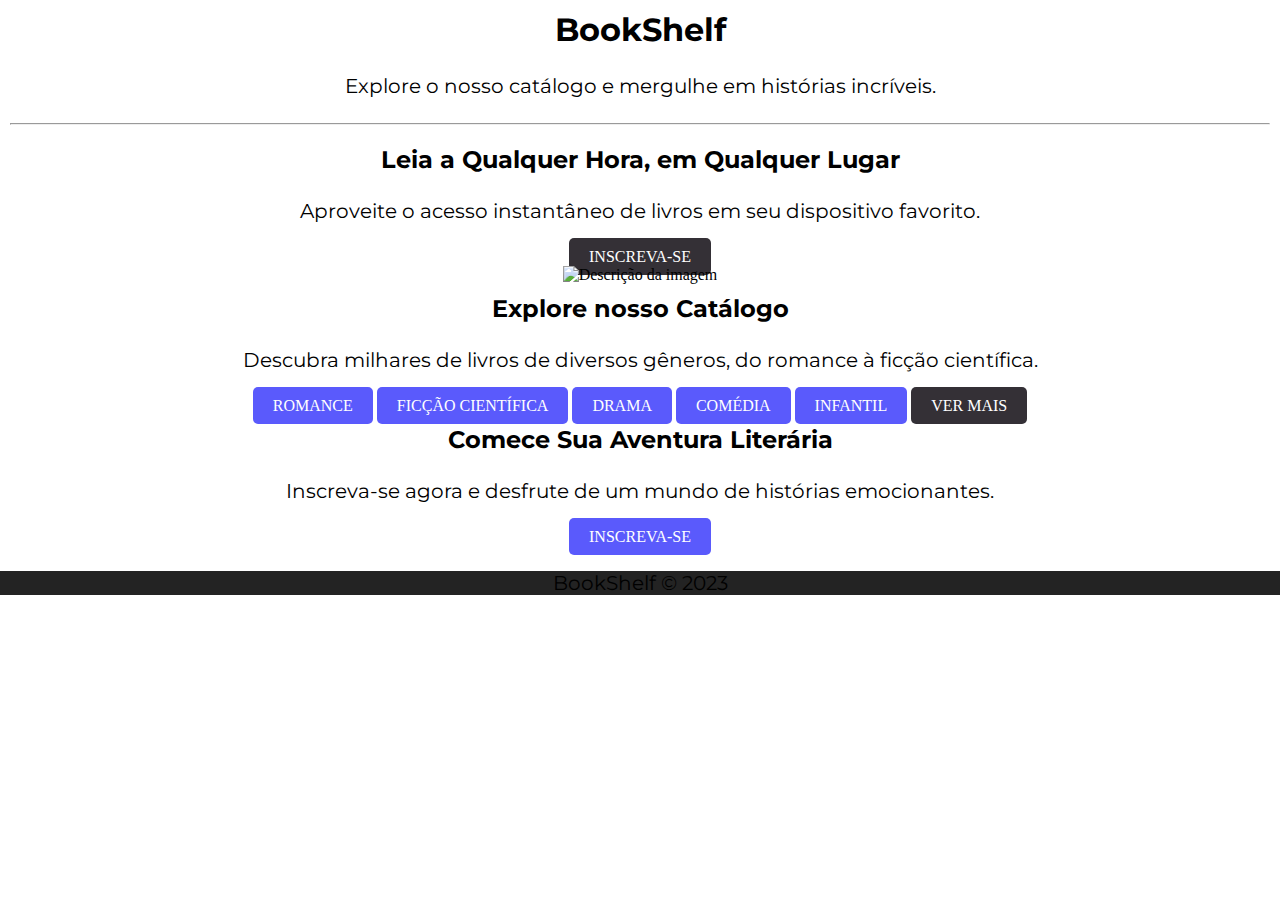
==== exercicio3/index.html @ 45186767 "exercicio3" ====
<!DOCTYPE html>
<html lang="pt-br">
    <head>
        <meta charset="UTF-8">
        <meta name="viewport" content="width=device-width">
        <link rel="stylesheet" href="index.css">
        <title>BookShelf</title>
    </head>
    <body>
        <header>
            <h1>BookShelf</h1>
            <p>Explore o nosso catálogo e mergulhe em histórias incríveis.</p>
            <hr>
        </header>

        <section>
            <h2>Leia a Qualquer Hora, em Qualquer Lugar</h2>
            <p>Aproveite o acesso instantâneo de livros em seu dispositivo favorito.</p>
            
            <ul>
                <li class="selected">INSCREVA-SE</li>
            </ul>

            <img src="https://cdn.areademembros.com/files/instancia_1851/editor/Qvf96xBRVbNH1sNAuVuCh55z6vd0dtCROHO8tEVM.svg" alt="Descrição da imagem">

            <h2>Explore nosso Catálogo</h2>
            <p>Descubra milhares de livros de diversos gêneros, do romance à ficção científica.</p>

            <ul>
                <li>ROMANCE</li>
                <li>FICÇÃO CIENTÍFICA</li>
                <li>DRAMA</li>
                <li>COMÉDIA</li>
                <li>INFANTIL</li>
                <li class="selected">VER MAIS</li>
            </ul>

            <h2>Comece Sua Aventura Literária</h2>
            <p>Inscreva-se agora e desfrute de um mundo de histórias emocionantes.</p>

            <li>INSCREVA-SE</li>

            <footer>
                <p>BookShelf &copy; 2023</p>
            </footer>
        
        </section>


    </body>
</html>
---- exercicio3/index.css ----
@import url('https://fonts.googleapis.com/css2?family=Montserrat:ital,wght@0,100..900;1,100..900&display=swap');

*{
    margin: 0;
    padding: 0;
    box-sizing: border-box;
}

header{
    text-align: center;
    margin-top: 20px;
    margin: 10px;
}

h1{
    font-family: "Montserrat", sans-serif;
}

h2{
    font-family: "Montserrat", sans-serif;
    margin-top: 20px;
    margin: 10px;
}

p{
    font-family: "Montserrat", sans-serif;
    font-size: 20px;
    margin-top: 25px;
    margin: 25px;
}

section{
    text-align: center;
    margin-top: 20px;
    margin-bottom: 20px;
}

li{
    display: inline;
    cursor: pointer;
    color: white;
    background-color: rgb(90, 90, 252);
    border: none;
    padding: 10px 20px;
    border-radius: 5px;
}

footer{
    background-color: #232323;
    text-align: center;

}

.selected {
    border-color: hsl(231, 74%, 56%);
    background-color: hsl(280, 5%, 20%);
}
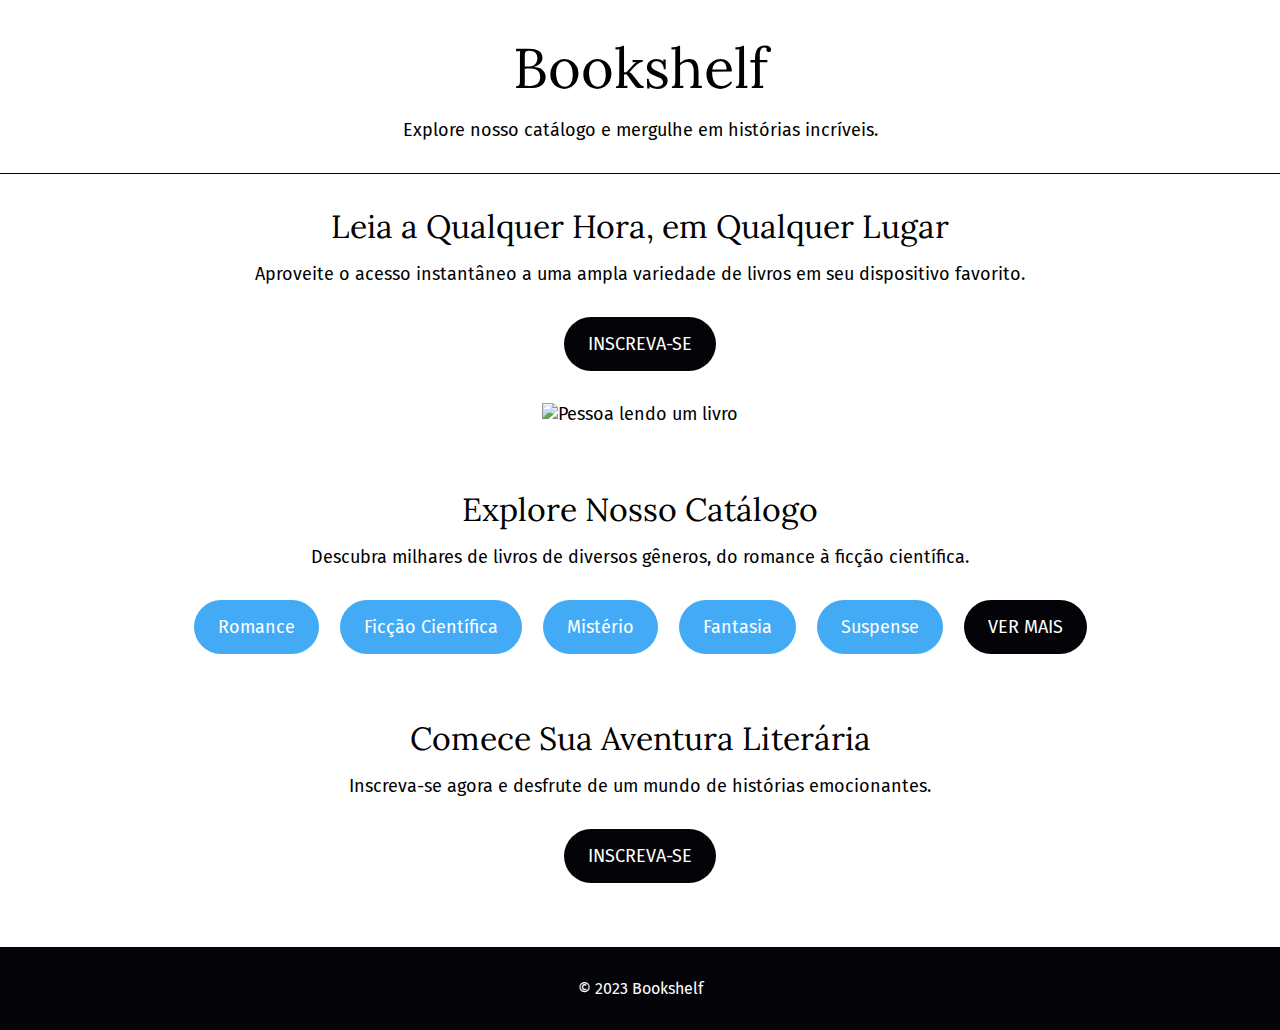
==== commit 49dfd6f4: "Exercicio3 (Completo)" ====
--- a/exercicio3/index.html
+++ b/exercicio3/index.html
@@ -1,51 +1,53 @@
 <!DOCTYPE html>
 <html lang="pt-br">
-    <head>
-        <meta charset="UTF-8">
-        <meta name="viewport" content="width=device-width">
-        <link rel="stylesheet" href="index.css">
-        <title>BookShelf</title>
-    </head>
-    <body>
-        <header>
-            <h1>BookShelf</h1>
-            <p>Explore o nosso catálogo e mergulhe em histórias incríveis.</p>
-            <hr>
-        </header>
 
-        <section>
+<head>
+    <meta charset="UTF-8">
+    <meta name="viewport" content="width=device-width, initial-scale=1.0">
+    <title>Bookshelf</title>
+    <link rel="stylesheet" href="index.css">
+    <link rel="preconnect" href="https://fonts.googleapis.com">
+    <link rel="preconnect" href="https://fonts.gstatic.com" crossorigin>
+    <link href="https://fonts.googleapis.com/css2?family=Fira+Sans:wght@400;700&family=Lora:wght@400&display=swap" rel="stylesheet">
+</head>
+
+<body>
+    <header>
+        <h1>Bookshelf</h1>
+        <p>Explore nosso catálogo e mergulhe em histórias incríveis.</p>
+    </header>
+
+    <main>
+        <section class="feature">
             <h2>Leia a Qualquer Hora, em Qualquer Lugar</h2>
-            <p>Aproveite o acesso instantâneo de livros em seu dispositivo favorito.</p>
-            
-            <ul>
-                <li class="selected">INSCREVA-SE</li>
+            <p>Aproveite o acesso instantâneo a uma ampla variedade de livros em seu dispositivo favorito.</p>
+            <a href="#" class="cta-button">Inscreva-se</a>
+            <img src="https://cdn.areademembros.com/files/instancia_1851/editor/Qvf96xBRVbNH1sNAuVuCh55z6vd0dtCROHO8tEVM.svg" alt="Pessoa lendo um livro">
+        </section>
+
+        <section class="catalog">
+            <h2>Explore Nosso Catálogo</h2>
+            <p>Descubra milhares de livros de diversos gêneros, do romance à ficção científica.</p>
+            <ul class="genres">
+                <li class="genre"><a href="#">Romance</a></li>
+                <li class="genre"><a href="#">Ficção Científica</a></li>
+                <li class="genre"><a href="#">Mistério</a></li>
+                <li class="genre"><a href="#">Fantasia</a></li>
+                <li class="genre"><a href="#">Suspense</a></li>
+                <li class="see-more"><a href="#">Ver Mais</a></li>
             </ul>
+        </section>
 
-            <img src="https://cdn.areademembros.com/files/instancia_1851/editor/Qvf96xBRVbNH1sNAuVuCh55z6vd0dtCROHO8tEVM.svg" alt="Descrição da imagem">
-
-            <h2>Explore nosso Catálogo</h2>
-            <p>Descubra milhares de livros de diversos gêneros, do romance à ficção científica.</p>
-
-            <ul>
-                <li>ROMANCE</li>
-                <li>FICÇÃO CIENTÍFICA</li>
-                <li>DRAMA</li>
-                <li>COMÉDIA</li>
-                <li>INFANTIL</li>
-                <li class="selected">VER MAIS</li>
-            </ul>
-
+        <section class="cta">
             <h2>Comece Sua Aventura Literária</h2>
             <p>Inscreva-se agora e desfrute de um mundo de histórias emocionantes.</p>
+            <a href="#" class="cta-button">Inscreva-se</a>
+        </section>
+    </main>
 
-            <li>INSCREVA-SE</li>
+    <footer>
+        <p>© 2023 Bookshelf</p>
+    </footer>
+</body>
 
-            <footer>
-                <p>BookShelf &copy; 2023</p>
-            </footer>
-        
-        </section>
-
-
-    </body>
 </html>--- a/exercicio3/index.css
+++ b/exercicio3/index.css
@@ -1,57 +1,78 @@
-@import url('https://fonts.googleapis.com/css2?family=Montserrat:ital,wght@0,100..900;1,100..900&display=swap');
-
-*{
+* {
+    font-family: "Fira Sans", system-ui, -apple-system, BlinkMacSystemFont, 'Segoe UI', Roboto, Oxygen, Ubuntu, Cantarell, 'Open Sans', 'Helvetica Neue', sans-serif;
     margin: 0;
     padding: 0;
-    box-sizing: border-box;
 }
 
-header{
+header {
+    border-bottom: 1px solid #030308;
+    font-size: 1.125rem;
+    padding: 2rem 0;
     text-align: center;
-    margin-top: 20px;
-    margin: 10px;
 }
 
-h1{
-    font-family: "Montserrat", sans-serif;
+h1, h2 {
+    font-family: "Lora", serif;
+    font-weight: 400;
 }
 
-h2{
-    font-family: "Montserrat", sans-serif;
-    margin-top: 20px;
-    margin: 10px;
+h1 {
+    font-size: 3.5rem;
+    margin-bottom: 1rem;
 }
 
-p{
-    font-family: "Montserrat", sans-serif;
-    font-size: 20px;
-    margin-top: 25px;
-    margin: 25px;
+h2 {
+    font-size: 2rem;
+    margin-bottom: 1rem;
 }
 
-section{
+.feature, .catalog, .cta {
+    font-size: 1.125rem;
+    padding: 2rem;
     text-align: center;
-    margin-top: 20px;
-    margin-bottom: 20px;
 }
 
-li{
-    display: inline;
-    cursor: pointer;
-    color: white;
-    background-color: rgb(90, 90, 252);
-    border: none;
-    padding: 10px 20px;
-    border-radius: 5px;
+.cta-button {
+    background-color: #030308;
+    border-radius: 9999px;
+    color: #fff;
+    display: block;
+    margin: 2rem auto;
+    padding: 1rem 1.5rem;
+    width: fit-content;
+    text-decoration: none;
+    text-transform: uppercase;
 }
 
-footer{
-    background-color: #232323;
-    text-align: center;
-
+.genres > li {
+    display: inline-block;
+    margin-top: 2rem;
 }
 
-.selected {
-    border-color: hsl(231, 74%, 56%);
-    background-color: hsl(280, 5%, 20%);
+.genres > li + li {
+    margin-left: 1rem;
+    margin-top: 1rem;
+}
+
+.genre > a,
+.see-more > a {
+    background-color: #43abf6;
+    border-radius: 9999px;
+    color: #fff;
+    display: inline-block;
+    padding: 1rem 1.5rem;
+    text-decoration: none;
+}
+
+.see-more > a {
+    background-color: #030308;
+    text-transform: uppercase;
+}
+
+footer {
+    background-color: #030308;
+    color: #fff;
+    font-family: "Lora", serif;
+    padding: 2rem;
+    text-align: center;
 }